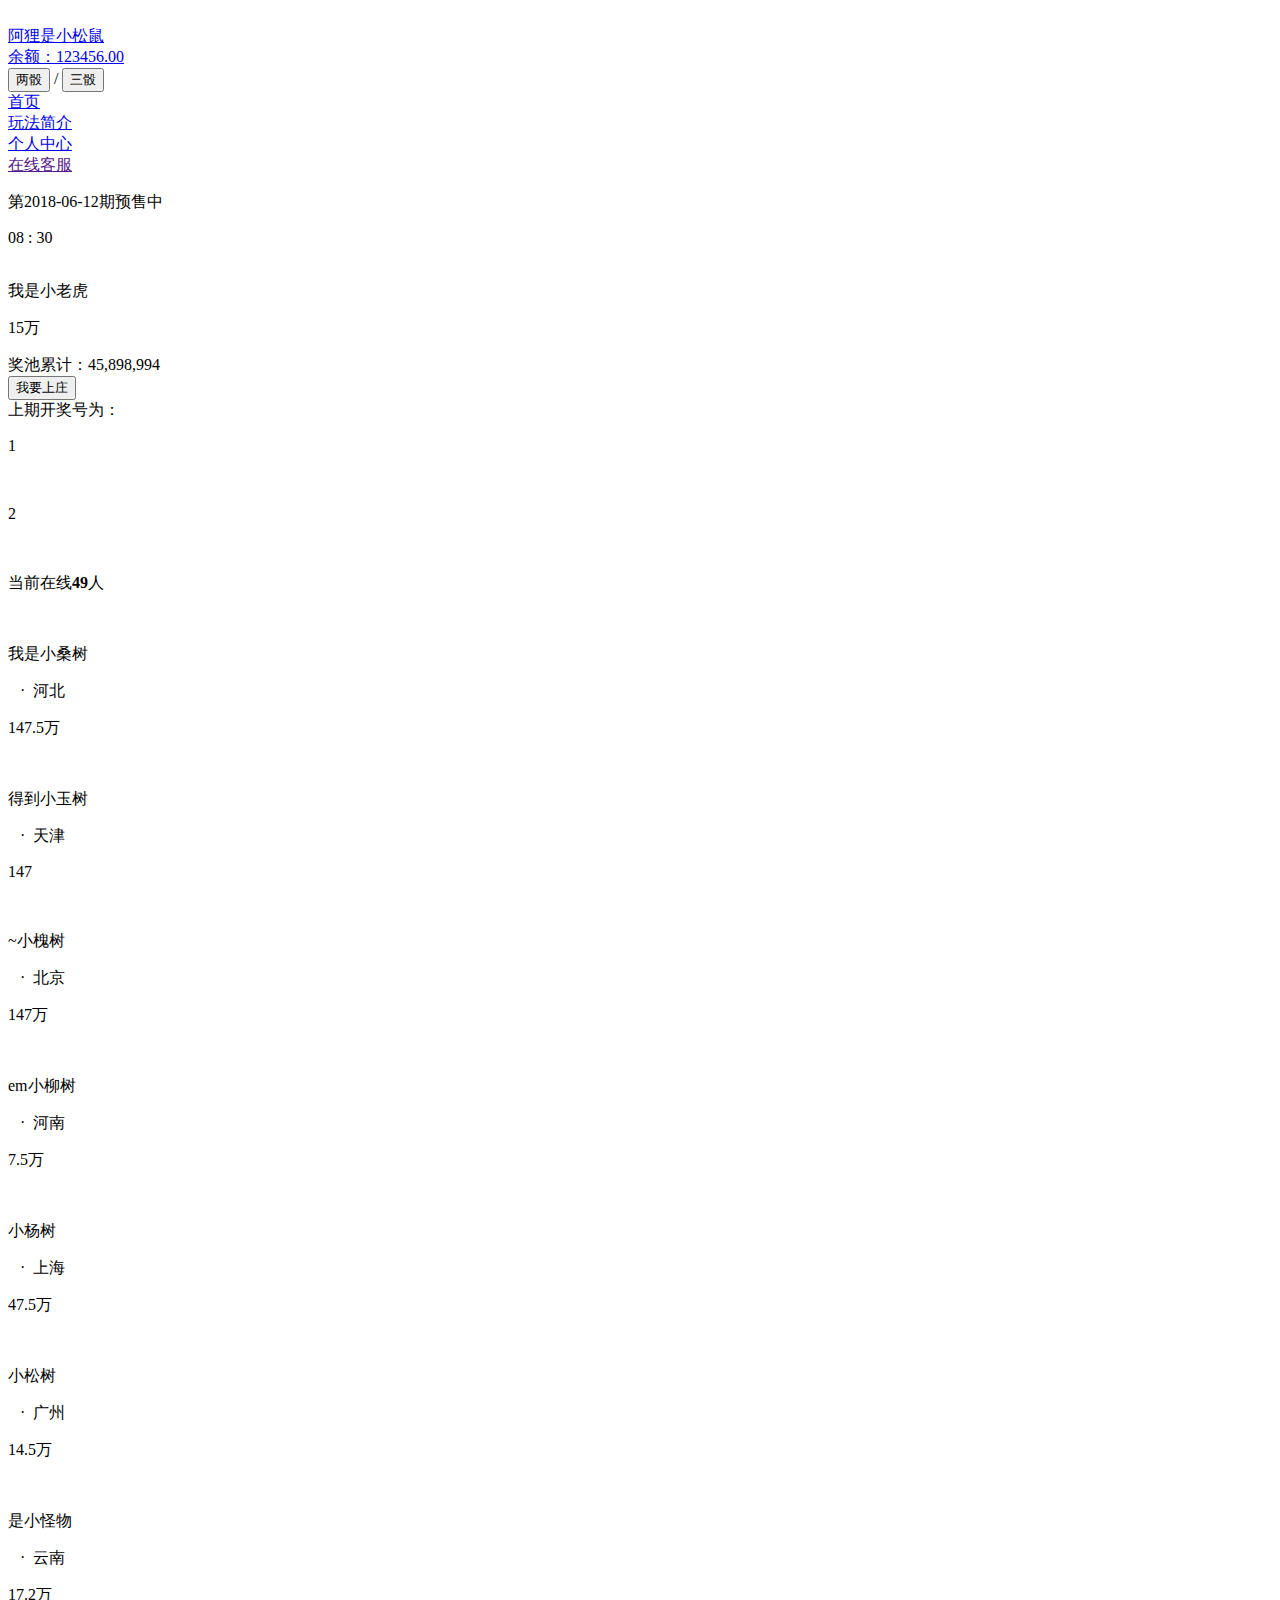
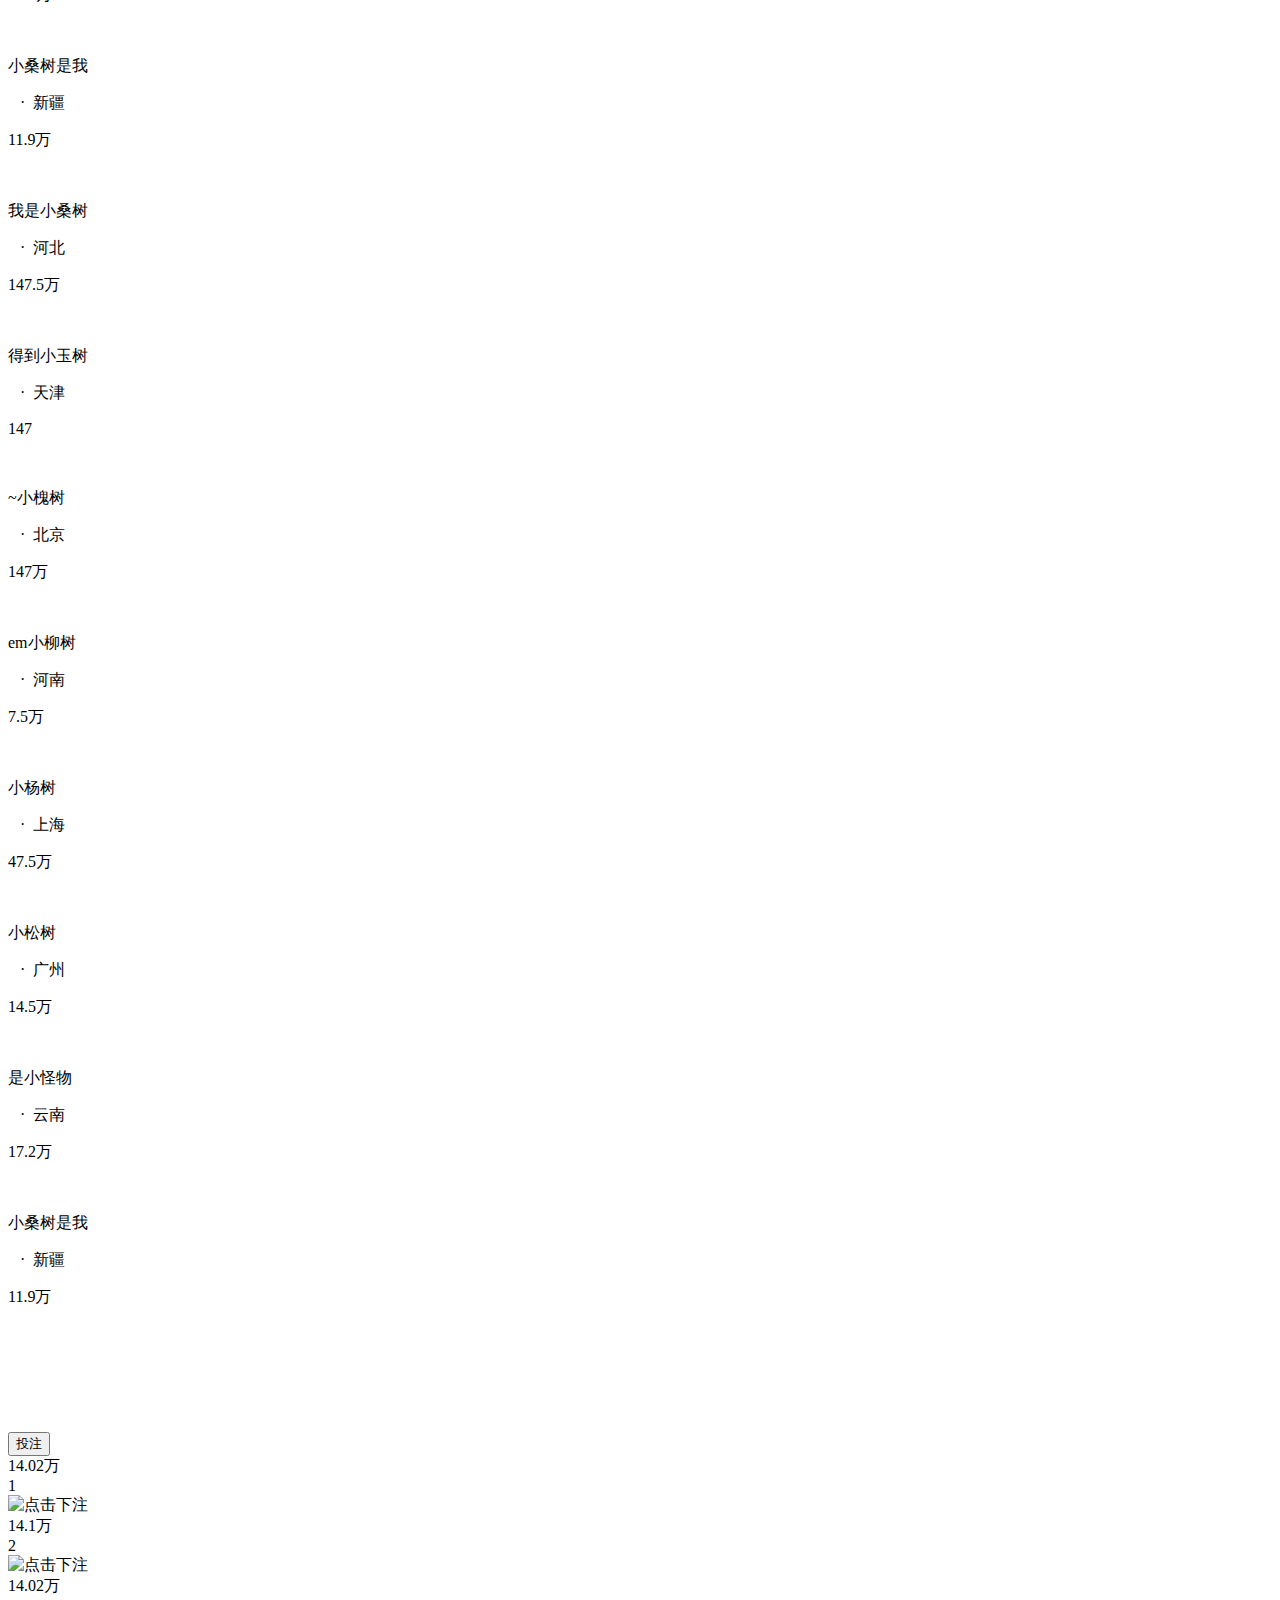
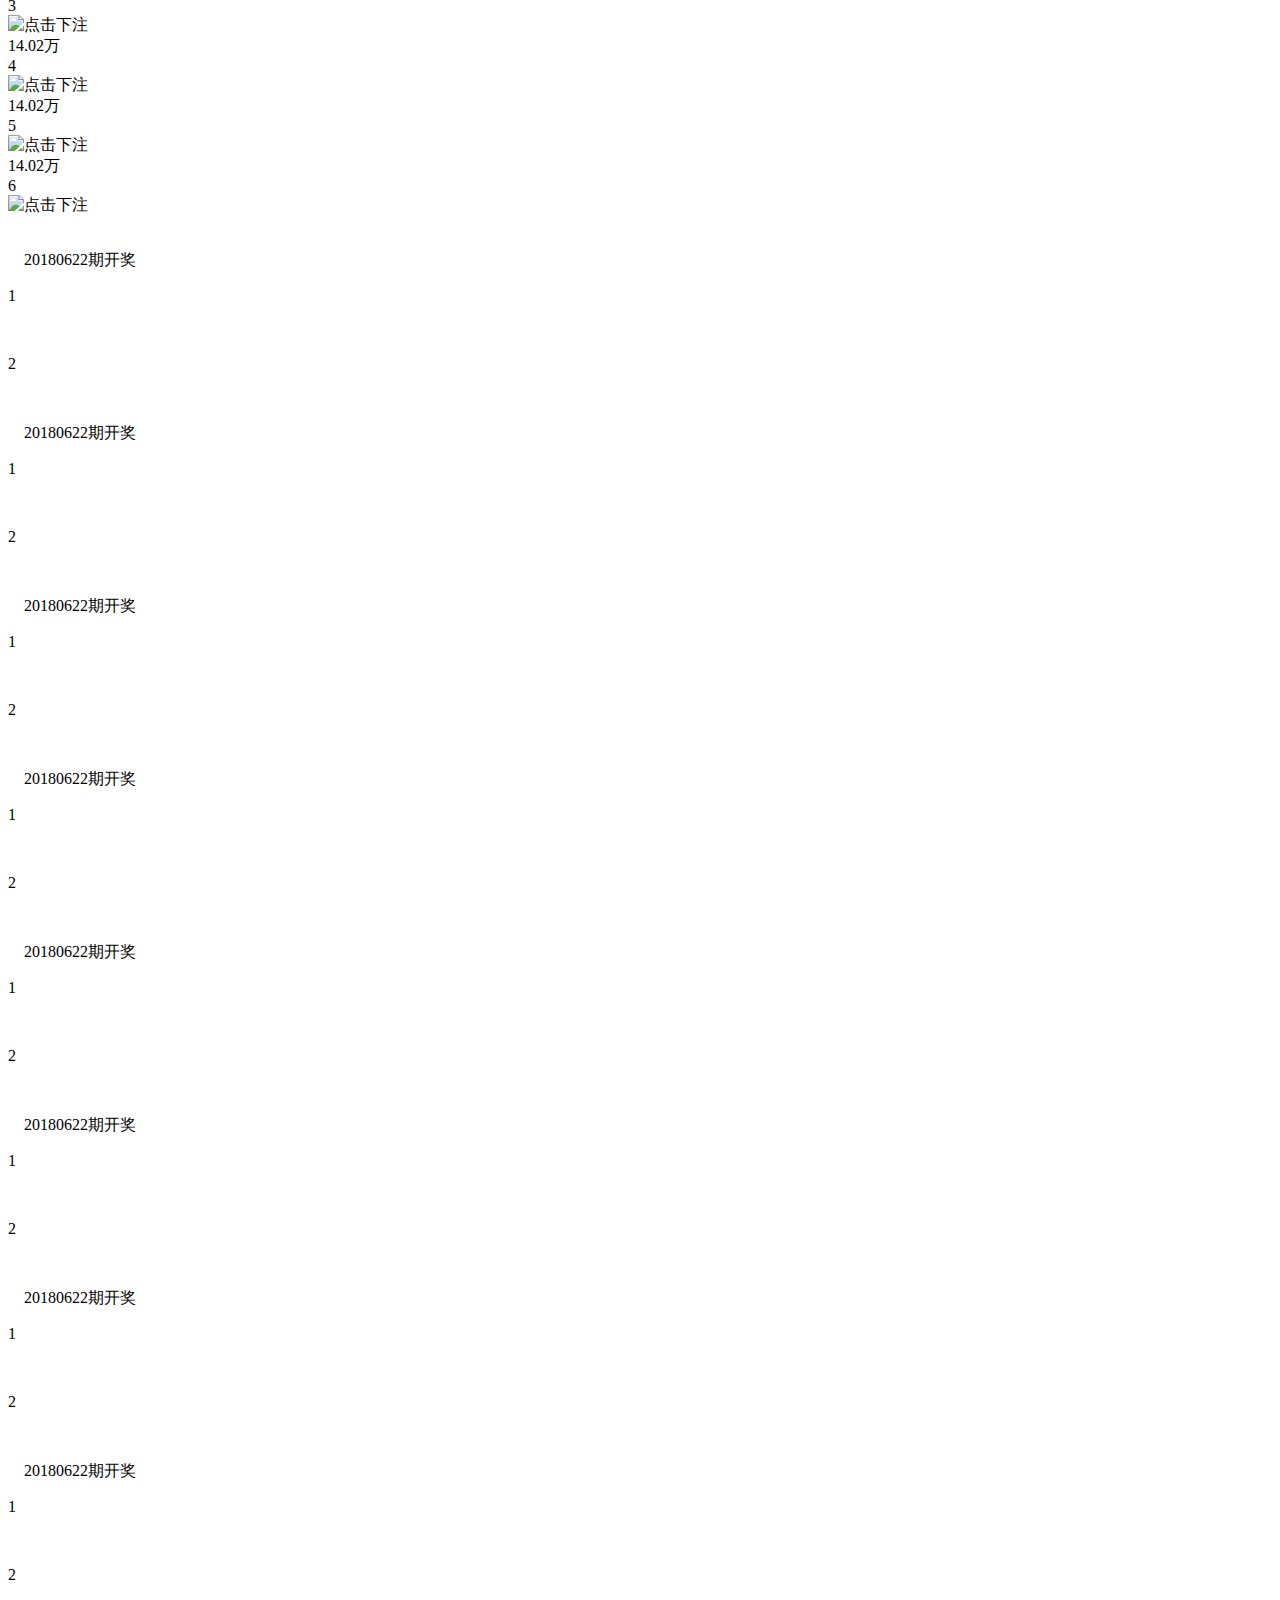
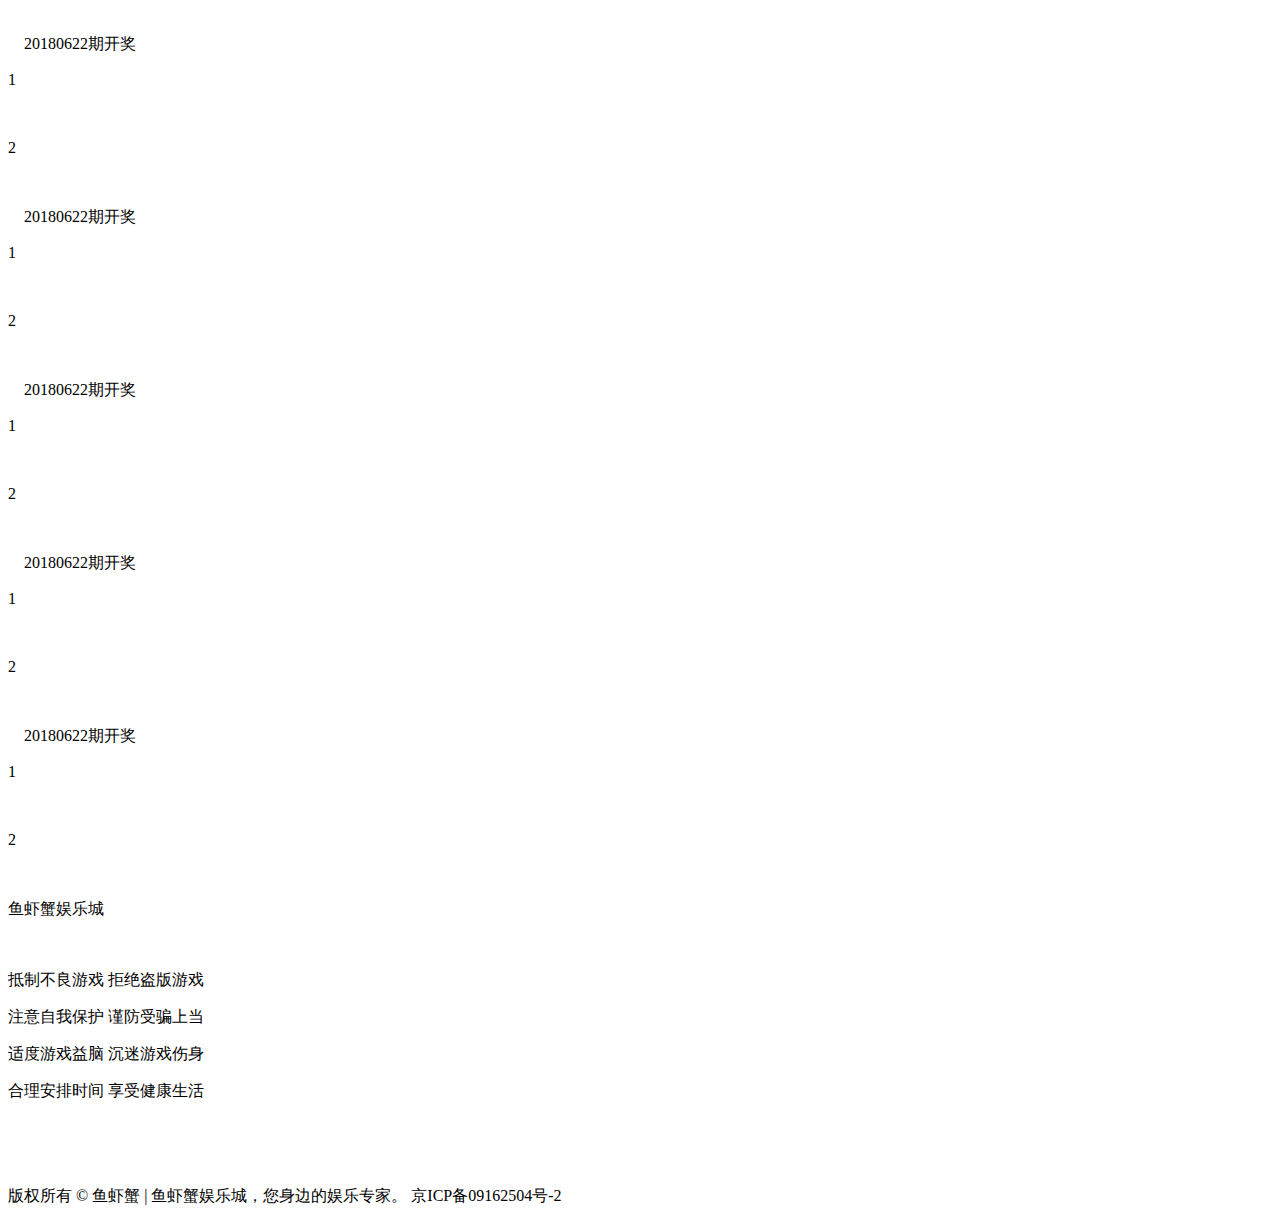
==== two.html @ 233ed8df "第一次写入" ====
<!DOCTYPE html>
<html lang="en">
<head>
	<meta charset="UTF-8">
	<title>鱼虾蟹娱乐城</title>
	<link rel="stylesheet" href="./css/index.css">
	<link rel="stylesheet" href="./css/asset.css">
	<link rel="stylesheet" href="https://cdn.bootcss.com/bootstrap/3.3.7/css/bootstrap.min.css" integrity="sha384-BVYiiSIFeK1dGmJRAkycuHAHRg32OmUcww7on3RYdg4Va+PmSTsz/K68vbdEjh4u" crossorigin="anonymous">
	<script src='./js/jquery.js'></script>
	<script src="./js/function.js"></script>
	<script src='./js/touzhu.js'></script>
	<script src="./js/layer.js"></script>
</head>
<body>
<!-- 页面容器 -->
	<div class="box">
	<!-- 顶部导航栏开始 -->
		<div name="navigator" class="navigator">
		<div name='left-nav' class="left-nav">
		<div name='logo' class="logo"><a href="#"><img src="./images/timg.jpg" alt=""></a></div>
		<div name='username' class="username"><a href="./userinfo.html">阿狸是小松鼠</a></div>
		<div name='money' class="money"><a href="#">余额：123456.00</a></div>
		</div>
			<div>
		<button class="btn btn-success btn-primary btn-lg" id="gameTwo" onclick="javascript:window.location='./two.html'">两骰</button>&nbsp;/&nbsp;<button class="btn btn-primary btn-success btn-lg" id="gameThree" onclick="javascript:window.location='./index.html'">三骰</button>
		<input type="hidden" id="wanfa" value='2'>
		</div>
		<div name='right-nav' class="right-nav">
		<div><a href="./index.html"><img src="" alt="">首页</a></div>
		<div><a href="./gameinfo.html"><img src="" alt="">玩法简介</a></div>
		<div><a href="./userinfo.html"><img src="" alt="">个人中心</a></div>
		<div><a href="" onclick="javascript:alert('功能添加中！');"><img src="" alt="">在线客服</a></div>
		</div>
		</div>
	<!-- 顶部导航栏结束 -->
	<!-- 倒计时+上期开始 -->
		<div name='daojishi' class="daojishi">
			<div name='jishiqi' class="jishiqi">
				<div><p>第2018-06-12期预售中</p></div>
				<div>08&nbsp;:&nbsp;30</div>
			</div>
			<div name='zhuangjia' class="zhuangjia">
				<div><img src="./images/yu-logo.png" alt=""><div><p>我是小老虎</p><p>15万</p></div></div>
				<div>奖池累计：45,898,994</div>
				<div><button class="btn btn-primary btn-success btn-lg">我要上庄</button></div>
			</div>
			<div name='shangqi' class="shangqi">
				<div name='' class="" id="shangqifont">上期开奖号为：</div>
				<div><p>1</p><img src="./images/yu-logo.png" alt=""></div>
				<div><p>2</p><img src="./images/yu-logo.png" alt=""></div>
				
			</div>
		</div>
	<!-- 倒计时+上期结束 -->
		<!-- 游戏面板开始 -->
		<div name="content" class="content">
	<!-- 在线人数开始 -->
			<div name='xinxi' class='xinxi'>
				<p>当前在线<b>49</b>人</p>
				<div name='zaixian' class="zaixian scroll_content ">
				<div class="people"><img src="./images/timg.jpg" alt=""><div><p>我是小桑树</p><p>&nbsp;&nbsp;&nbsp;·&nbsp;&nbsp;河北</p><p>147.5万</p></div></div>
				<div class="people"><img src="./images/timg.jpg" alt=""><div><p>得到小玉树</p><p>&nbsp;&nbsp;&nbsp;·&nbsp;&nbsp;天津</p><p>147</p></div></div>
				<div class="people"><img src="./images/timg.jpg" alt=""><div><p>~小槐树</p><p>&nbsp;&nbsp;&nbsp;·&nbsp;&nbsp;北京</p><p>147万</p></div></div>
				<div class="people"><img src="./images/timg.jpg" alt=""><div><p>em小柳树</p><p>&nbsp;&nbsp;&nbsp;·&nbsp;&nbsp;河南</p><p>7.5万</p></div></div>
				<div class="people"><img src="./images/timg.jpg" alt=""><div><p>小杨树</p><p>&nbsp;&nbsp;&nbsp;·&nbsp;&nbsp;上海</p><p>47.5万</p></div></div>
				<div class="people"><img src="./images/timg.jpg" alt=""><div><p>小松树</p><p>&nbsp;&nbsp;&nbsp;·&nbsp;&nbsp;广州</p><p>14.5万</p></div></div>
				<div class="people"><img src="./images/timg.jpg" alt=""><div><p>是小怪物</p><p>&nbsp;&nbsp;&nbsp;·&nbsp;&nbsp;云南</p><p>17.2万</p></div></div>
				<div class="people"><img src="./images/timg.jpg" alt=""><div><p>小桑树是我</p><p>&nbsp;&nbsp;&nbsp;·&nbsp;&nbsp;新疆</p><p>11.9万</p></div></div>
				<div class="people"><img src="./images/timg.jpg" alt=""><div><p>我是小桑树</p><p>&nbsp;&nbsp;&nbsp;·&nbsp;&nbsp;河北</p><p>147.5万</p></div></div>
				<div class="people"><img src="./images/timg.jpg" alt=""><div><p>得到小玉树</p><p>&nbsp;&nbsp;&nbsp;·&nbsp;&nbsp;天津</p><p>147</p></div></div>
				<div class="people"><img src="./images/timg.jpg" alt=""><div><p>~小槐树</p><p>&nbsp;&nbsp;&nbsp;·&nbsp;&nbsp;北京</p><p>147万</p></div></div>
				<div class="people"><img src="./images/timg.jpg" alt=""><div><p>em小柳树</p><p>&nbsp;&nbsp;&nbsp;·&nbsp;&nbsp;河南</p><p>7.5万</p></div></div>
				<div class="people"><img src="./images/timg.jpg" alt=""><div><p>小杨树</p><p>&nbsp;&nbsp;&nbsp;·&nbsp;&nbsp;上海</p><p>47.5万</p></div></div>
				<div class="people"><img src="./images/timg.jpg" alt=""><div><p>小松树</p><p>&nbsp;&nbsp;&nbsp;·&nbsp;&nbsp;广州</p><p>14.5万</p></div></div>
				<div class="people"><img src="./images/timg.jpg" alt=""><div><p>是小怪物</p><p>&nbsp;&nbsp;&nbsp;·&nbsp;&nbsp;云南</p><p>17.2万</p></div></div>
				<div class="people"><img src="./images/timg.jpg" alt=""><div><p>小桑树是我</p><p>&nbsp;&nbsp;&nbsp;·&nbsp;&nbsp;新疆</p><p>11.9万</p></div></div>
				</div>
			</div>
		<!-- 在线人数结束 -->
		<!-- -->
			<div name='yazhuma' class='yazhuma'>
				<div class="choumaimg choumacurrent" money='10'><img src="./images/10.png" alt=""></div>
				<div class="choumaimg" money='50'><img src="./images/50.png" alt=""></div>
				<div class="choumaimg" money='100'><img src="./images/100.png" alt=""></div>
				<div class="choumaimg" money='500'><img src="./images/500.png" alt=""></div>
				<div class="choumaimg" money='1000'><img src="./images/1000.png" alt=""></div>
				<div class="choumaimg" money='10000'><img src="./images/10000.png" alt=""></div>
				<div><button class="btn btn-warning " id="xiazhubtn">投注</button></div>
			</div>
		<!--  -->
		<!-- 游戏面板开始 -->
			<div name='gamecontrol' class='gamecontrol'>
				<div number='1' class=""><span>14.02万</span><div class="number">1</div><img src="./images/hulu.png" alt="点击下注"></div>
				<div number='2'><span>14.1万</span><div class="number">2</div><img src="./images/gongji.png" alt="点击下注"></div>
				<div number='3'><span>14.02万</span><div class="number">3</div><img src="./images/qianbi.png" alt="点击下注"></div>
				<div number='4'><span>14.02万</span><div class="number">4</div><img src="./images/yu.png" alt="点击下注"></div>
				<div number='5'><span>14.02万</span><div class="number">5</div><img src="./images/xia.png" alt="点击下注"></div>
				<div number='6'><span>14.02万</span><div class="number">6</div><img src="./images/xie.png" alt="点击下注"></div>
			</div>
		<!-- 游戏面板结束 -->
		<!-- 历史结算栏开始 -->
			<div name='lishikj' class="lishikj">
				<div name='biaoti' class="biaoti"><img src="./images/lishijiesuan.png" alt=""></div>
				<div name='kaijiang' class="kaijiang">
					<div name='jiang1' class="jiang">
						<div name='qihao' class="qihao" id="qihao"><p>&nbsp;&nbsp;&nbsp;&nbsp;20180622期开奖</p></div>
						<div class="jiang-logo"><p>1</p><img src="./images/xie-logo.png" alt=""></div>
						<div class="jiang-logo"><p>2</p><img src="./images/yu-logo.png" alt=""></div>
					</div>
					<div name='jiang2' class="jiang">
					<div name='qihao' class="qihao" id="qihao"><p>&nbsp;&nbsp;&nbsp;&nbsp;20180622期开奖</p></div>
						<div class="jiang-logo"><p>1</p><img src="./images/xie-logo.png" alt=""></div>
						<div class="jiang-logo"><p>2</p><img src="./images/yu-logo.png" alt=""></div>
					</div>
					<div name='jiang3' class="jiang">
					<div name='qihao' class="qihao" id="qihao"><p>&nbsp;&nbsp;&nbsp;&nbsp;20180622期开奖</p></div>
						<div class="jiang-logo"><p>1</p><img src="./images/xie-logo.png" alt=""></div>
						<div class="jiang-logo"><p>2</p><img src="./images/yu-logo.png" alt=""></div>
					</div>
					<div name='jiang3' class="jiang">
					<div name='qihao' class="qihao" id="qihao"><p>&nbsp;&nbsp;&nbsp;&nbsp;20180622期开奖</p></div>
						<div class="jiang-logo"><p>1</p><img src="./images/xie-logo.png" alt=""></div>
						<div class="jiang-logo"><p>2</p><img src="./images/yu-logo.png" alt=""></div>
					</div>
					<div name='jiang3' class="jiang">
					<div name='qihao' class="qihao" id="qihao"><p>&nbsp;&nbsp;&nbsp;&nbsp;20180622期开奖</p></div>
						<div class="jiang-logo"><p>1</p><img src="./images/xie-logo.png" alt=""></div>
						<div class="jiang-logo"><p>2</p><img src="./images/yu-logo.png" alt=""></div>
					</div>
						<div name='jiang3' class="jiang">
					<div name='qihao' class="qihao" id="qihao"><p>&nbsp;&nbsp;&nbsp;&nbsp;20180622期开奖</p></div>
						<div class="jiang-logo"><p>1</p><img src="./images/xie-logo.png" alt=""></div>
						<div class="jiang-logo"><p>2</p><img src="./images/yu-logo.png" alt=""></div>
					</div>
						<div name='jiang3' class="jiang">
					<div name='qihao' class="qihao" id="qihao"><p>&nbsp;&nbsp;&nbsp;&nbsp;20180622期开奖</p></div>
						<div class="jiang-logo"><p>1</p><img src="./images/xie-logo.png" alt=""></div>
						<div class="jiang-logo"><p>2</p><img src="./images/yu-logo.png" alt=""></div>
					</div>
						<div name='jiang3' class="jiang">
					<div name='qihao' class="qihao" id="qihao"><p>&nbsp;&nbsp;&nbsp;&nbsp;20180622期开奖</p></div>
						<div class="jiang-logo"><p>1</p><img src="./images/xie-logo.png" alt=""></div>
						<div class="jiang-logo"><p>2</p><img src="./images/yu-logo.png" alt=""></div>
					</div>
						<div name='jiang3' class="jiang">
					<div name='qihao' class="qihao" id="qihao"><p>&nbsp;&nbsp;&nbsp;&nbsp;20180622期开奖</p></div>
						<div class="jiang-logo"><p>1</p><img src="./images/xie-logo.png" alt=""></div>
						<div class="jiang-logo"><p>2</p><img src="./images/yu-logo.png" alt=""></div>
					</div>
						<div name='jiang3' class="jiang">
					<div name='qihao' class="qihao" id="qihao"><p>&nbsp;&nbsp;&nbsp;&nbsp;20180622期开奖</p></div>
						<div class="jiang-logo"><p>1</p><img src="./images/xie-logo.png" alt=""></div>
						<div class="jiang-logo"><p>2</p><img src="./images/yu-logo.png" alt=""></div>
					</div>
						<div name='jiang3' class="jiang">
					<div name='qihao' class="qihao" id="qihao"><p>&nbsp;&nbsp;&nbsp;&nbsp;20180622期开奖</p></div>
						<div class="jiang-logo"><p>1</p><img src="./images/xie-logo.png" alt=""></div>
						<div class="jiang-logo"><p>2</p><img src="./images/yu-logo.png" alt=""></div>
					</div>
						<div name='jiang3' class="jiang">
					<div name='qihao' class="qihao" id="qihao"><p>&nbsp;&nbsp;&nbsp;&nbsp;20180622期开奖</p></div>
						<div class="jiang-logo"><p>1</p><img src="./images/xie-logo.png" alt=""></div>
						<div class="jiang-logo"><p>2</p><img src="./images/yu-logo.png" alt=""></div>
					</div>
					<div name='jiang3' class="jiang">
					<div name='qihao' class="qihao" id="qihao"><p>&nbsp;&nbsp;&nbsp;&nbsp;20180622期开奖</p></div>
						<div class="jiang-logo"><p>1</p><img src="./images/xie-logo.png" alt=""></div>
						<div class="jiang-logo"><p>2</p><img src="./images/yu-logo.png" alt=""></div>
					</div>
				</div>
			</div>
		<!-- 历史结算栏结束 -->
		</div>
		<!-- 游戏面板结束 -->
	
	</div>
<!-- 页面容器结束 -->
	<!-- 公共页脚开始 -->
		<div name='footer' class="footer">
			<p>鱼虾蟹娱乐城</p>
			<p> &nbsp;&nbsp;&nbsp;&nbsp;</p>
			<p>抵制不良游戏 拒绝盗版游戏</p>
			<p>注意自我保护 谨防受骗上当</p>
			<p>适度游戏益脑 沉迷游戏伤身</p>
			<p>合理安排时间 享受健康生活</p>
			<p> &nbsp;&nbsp;&nbsp;&nbsp;</p>
			<p>&nbsp;&nbsp;&nbsp;&nbsp;</p>
			<p>版权所有 © 鱼虾蟹 | 鱼虾蟹娱乐城，您身边的娱乐专家。 京ICP备09162504号-2</p>
		</div>
		<!-- 公共页脚结束 -->

</body>
</html>
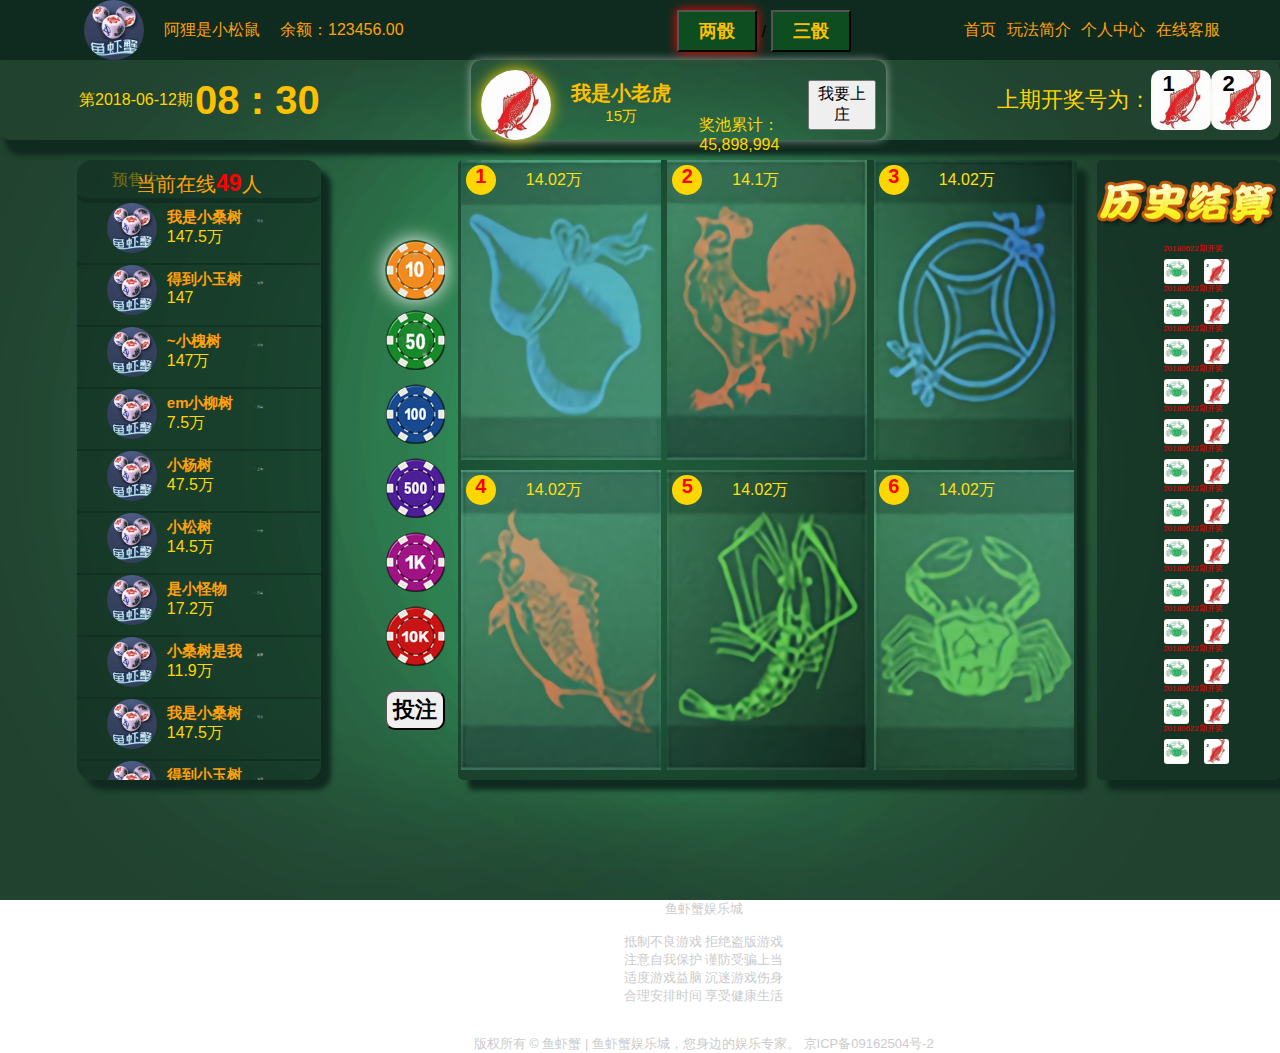
==== commit 40c960dc: "修改了一些图片名称" ====
--- a/two.html
+++ b/two.html
@@ -40,14 +40,14 @@
 				<div>08&nbsp;:&nbsp;30</div>
 			</div>
 			<div name='zhuangjia' class="zhuangjia">
-				<div><img src="./images/yu-logo.png" alt=""><div><p>我是小老虎</p><p>15万</p></div></div>
+				<div><img src="./images/4.png" alt=""><div><p>我是小老虎</p><p>15万</p></div></div>
 				<div>奖池累计：45,898,994</div>
 				<div><button class="btn btn-primary btn-success btn-lg">我要上庄</button></div>
 			</div>
 			<div name='shangqi' class="shangqi">
 				<div name='' class="" id="shangqifont">上期开奖号为：</div>
-				<div><p>1</p><img src="./images/yu-logo.png" alt=""></div>
-				<div><p>2</p><img src="./images/yu-logo.png" alt=""></div>
+				<div><p>1</p><img src="./images/4.png" alt=""></div>
+				<div><p>2</p><img src="./images/4.png" alt=""></div>
 				
 			</div>
 		</div>
@@ -90,12 +90,12 @@
 		<!--  -->
 		<!-- 游戏面板开始 -->
 			<div name='gamecontrol' class='gamecontrol'>
-				<div number='1' class=""><span>14.02万</span><div class="number">1</div><img src="./images/hulu.png" alt="点击下注"></div>
-				<div number='2'><span>14.1万</span><div class="number">2</div><img src="./images/gongji.png" alt="点击下注"></div>
-				<div number='3'><span>14.02万</span><div class="number">3</div><img src="./images/qianbi.png" alt="点击下注"></div>
-				<div number='4'><span>14.02万</span><div class="number">4</div><img src="./images/yu.png" alt="点击下注"></div>
-				<div number='5'><span>14.02万</span><div class="number">5</div><img src="./images/xia.png" alt="点击下注"></div>
-				<div number='6'><span>14.02万</span><div class="number">6</div><img src="./images/xie.png" alt="点击下注"></div>
+				<div number='1' class=""><span>14.02万</span><div class="number">1</div><img src="./images/one.png" alt="点击下注"></div>
+				<div number='2'><span>14.1万</span><div class="number">2</div><img src="./images/two.png" alt="点击下注"></div>
+				<div number='3'><span>14.02万</span><div class="number">3</div><img src="./images/three.png" alt="点击下注"></div>
+				<div number='4'><span>14.02万</span><div class="number">4</div><img src="./images/four.png" alt="点击下注"></div>
+				<div number='5'><span>14.02万</span><div class="number">5</div><img src="./images/five.png" alt="点击下注"></div>
+				<div number='6'><span>14.02万</span><div class="number">6</div><img src="./images/six.png" alt="点击下注"></div>
 			</div>
 		<!-- 游戏面板结束 -->
 		<!-- 历史结算栏开始 -->
@@ -104,68 +104,68 @@
 				<div name='kaijiang' class="kaijiang">
 					<div name='jiang1' class="jiang">
 						<div name='qihao' class="qihao" id="qihao"><p>&nbsp;&nbsp;&nbsp;&nbsp;20180622期开奖</p></div>
-						<div class="jiang-logo"><p>1</p><img src="./images/xie-logo.png" alt=""></div>
-						<div class="jiang-logo"><p>2</p><img src="./images/yu-logo.png" alt=""></div>
+						<div class="jiang-logo"><p>1</p><img src="./images/6.png" alt=""></div>
+						<div class="jiang-logo"><p>2</p><img src="./images/4.png" alt=""></div>
 					</div>
 					<div name='jiang2' class="jiang">
 					<div name='qihao' class="qihao" id="qihao"><p>&nbsp;&nbsp;&nbsp;&nbsp;20180622期开奖</p></div>
-						<div class="jiang-logo"><p>1</p><img src="./images/xie-logo.png" alt=""></div>
-						<div class="jiang-logo"><p>2</p><img src="./images/yu-logo.png" alt=""></div>
+						<div class="jiang-logo"><p>1</p><img src="./images/6.png" alt=""></div>
+						<div class="jiang-logo"><p>2</p><img src="./images/4.png" alt=""></div>
 					</div>
 					<div name='jiang3' class="jiang">
 					<div name='qihao' class="qihao" id="qihao"><p>&nbsp;&nbsp;&nbsp;&nbsp;20180622期开奖</p></div>
-						<div class="jiang-logo"><p>1</p><img src="./images/xie-logo.png" alt=""></div>
-						<div class="jiang-logo"><p>2</p><img src="./images/yu-logo.png" alt=""></div>
+						<div class="jiang-logo"><p>1</p><img src="./images/6.png" alt=""></div>
+						<div class="jiang-logo"><p>2</p><img src="./images/4.png" alt=""></div>
 					</div>
 					<div name='jiang3' class="jiang">
 					<div name='qihao' class="qihao" id="qihao"><p>&nbsp;&nbsp;&nbsp;&nbsp;20180622期开奖</p></div>
-						<div class="jiang-logo"><p>1</p><img src="./images/xie-logo.png" alt=""></div>
-						<div class="jiang-logo"><p>2</p><img src="./images/yu-logo.png" alt=""></div>
+						<div class="jiang-logo"><p>1</p><img src="./images/6.png" alt=""></div>
+						<div class="jiang-logo"><p>2</p><img src="./images/4.png" alt=""></div>
 					</div>
 					<div name='jiang3' class="jiang">
 					<div name='qihao' class="qihao" id="qihao"><p>&nbsp;&nbsp;&nbsp;&nbsp;20180622期开奖</p></div>
-						<div class="jiang-logo"><p>1</p><img src="./images/xie-logo.png" alt=""></div>
-						<div class="jiang-logo"><p>2</p><img src="./images/yu-logo.png" alt=""></div>
+						<div class="jiang-logo"><p>1</p><img src="./images/6.png" alt=""></div>
+						<div class="jiang-logo"><p>2</p><img src="./images/4.png" alt=""></div>
 					</div>
 						<div name='jiang3' class="jiang">
 					<div name='qihao' class="qihao" id="qihao"><p>&nbsp;&nbsp;&nbsp;&nbsp;20180622期开奖</p></div>
-						<div class="jiang-logo"><p>1</p><img src="./images/xie-logo.png" alt=""></div>
-						<div class="jiang-logo"><p>2</p><img src="./images/yu-logo.png" alt=""></div>
+						<div class="jiang-logo"><p>1</p><img src="./images/6.png" alt=""></div>
+						<div class="jiang-logo"><p>2</p><img src="./images/4.png" alt=""></div>
 					</div>
 						<div name='jiang3' class="jiang">
 					<div name='qihao' class="qihao" id="qihao"><p>&nbsp;&nbsp;&nbsp;&nbsp;20180622期开奖</p></div>
-						<div class="jiang-logo"><p>1</p><img src="./images/xie-logo.png" alt=""></div>
-						<div class="jiang-logo"><p>2</p><img src="./images/yu-logo.png" alt=""></div>
+						<div class="jiang-logo"><p>1</p><img src="./images/6.png" alt=""></div>
+						<div class="jiang-logo"><p>2</p><img src="./images/4.png" alt=""></div>
 					</div>
 						<div name='jiang3' class="jiang">
 					<div name='qihao' class="qihao" id="qihao"><p>&nbsp;&nbsp;&nbsp;&nbsp;20180622期开奖</p></div>
-						<div class="jiang-logo"><p>1</p><img src="./images/xie-logo.png" alt=""></div>
-						<div class="jiang-logo"><p>2</p><img src="./images/yu-logo.png" alt=""></div>
+						<div class="jiang-logo"><p>1</p><img src="./images/6.png" alt=""></div>
+						<div class="jiang-logo"><p>2</p><img src="./images/4.png" alt=""></div>
 					</div>
 						<div name='jiang3' class="jiang">
 					<div name='qihao' class="qihao" id="qihao"><p>&nbsp;&nbsp;&nbsp;&nbsp;20180622期开奖</p></div>
-						<div class="jiang-logo"><p>1</p><img src="./images/xie-logo.png" alt=""></div>
-						<div class="jiang-logo"><p>2</p><img src="./images/yu-logo.png" alt=""></div>
+						<div class="jiang-logo"><p>1</p><img src="./images/6.png" alt=""></div>
+						<div class="jiang-logo"><p>2</p><img src="./images/4.png" alt=""></div>
 					</div>
 						<div name='jiang3' class="jiang">
 					<div name='qihao' class="qihao" id="qihao"><p>&nbsp;&nbsp;&nbsp;&nbsp;20180622期开奖</p></div>
-						<div class="jiang-logo"><p>1</p><img src="./images/xie-logo.png" alt=""></div>
-						<div class="jiang-logo"><p>2</p><img src="./images/yu-logo.png" alt=""></div>
+						<div class="jiang-logo"><p>1</p><img src="./images/6.png" alt=""></div>
+						<div class="jiang-logo"><p>2</p><img src="./images/4.png" alt=""></div>
 					</div>
 						<div name='jiang3' class="jiang">
 					<div name='qihao' class="qihao" id="qihao"><p>&nbsp;&nbsp;&nbsp;&nbsp;20180622期开奖</p></div>
-						<div class="jiang-logo"><p>1</p><img src="./images/xie-logo.png" alt=""></div>
-						<div class="jiang-logo"><p>2</p><img src="./images/yu-logo.png" alt=""></div>
+						<div class="jiang-logo"><p>1</p><img src="./images/6.png" alt=""></div>
+						<div class="jiang-logo"><p>2</p><img src="./images/4.png" alt=""></div>
 					</div>
 						<div name='jiang3' class="jiang">
 					<div name='qihao' class="qihao" id="qihao"><p>&nbsp;&nbsp;&nbsp;&nbsp;20180622期开奖</p></div>
-						<div class="jiang-logo"><p>1</p><img src="./images/xie-logo.png" alt=""></div>
-						<div class="jiang-logo"><p>2</p><img src="./images/yu-logo.png" alt=""></div>
+						<div class="jiang-logo"><p>1</p><img src="./images/6.png" alt=""></div>
+						<div class="jiang-logo"><p>2</p><img src="./images/4.png" alt=""></div>
 					</div>
 					<div name='jiang3' class="jiang">
 					<div name='qihao' class="qihao" id="qihao"><p>&nbsp;&nbsp;&nbsp;&nbsp;20180622期开奖</p></div>
-						<div class="jiang-logo"><p>1</p><img src="./images/xie-logo.png" alt=""></div>
-						<div class="jiang-logo"><p>2</p><img src="./images/yu-logo.png" alt=""></div>
+						<div class="jiang-logo"><p>1</p><img src="./images/6.png" alt=""></div>
+						<div class="jiang-logo"><p>2</p><img src="./images/4.png" alt=""></div>
 					</div>
 				</div>
 			</div>
--- a/css/index.css
+++ b/css/index.css
@@ -0,0 +1,706 @@
+body {
+	background-image:url(../images/bg.png);
+	background-repeat:no-repeat;
+	background-position:center;
+	background-attachment:fixed;
+	background-size:100% 100%;
+	-webkit-background-size:100% 100%;
+	-moz-background-size:100% 100%;
+	-o-background-size:100% 100%;
+	-ms-background-size:100% 100%;
+	font-family: 'Raleway', sans-serif;
+	/*border: 3px solid #fff000;*/
+	-webkit-user-select:none;
+    -moz-user-select:none;
+    -ms-user-select:none;
+    user-select:none;
+}
+/*.box {
+	background-image: url('../images/bg.png');
+	background-repeat: no-repeat;
+	background-size:100% 100%;
+	height: 100%;
+	border: 3px solid #fff000;
+}*/
+.footer {
+	text-align: center;
+	position: absolute;
+	margin-left: 37%;
+	margin-top: 50px;
+	font-size: 13px;
+	color: #cccccc;
+}
+.content {
+	width:100%;
+	height:100%;
+	margin-top: 20px;
+	/*border:1px solid green;*/
+	display: -webkit-flex;
+	-webkit-justify-content: space-around;
+    justify-content: flex-start;
+	display: flex;
+	align-content: stretch;
+}
+.content > div {
+	height: 620px;
+	/*border:1px solid red;*/
+}
+.daojishi {
+	width: 100%;
+	/*border:3px solid black;*/
+	height: 80px;
+	display: flex;
+	box-shadow: 10px 10px 5px 5px rgb(15,43,31);
+	border-radius: 10px;
+}
+.daojishi > div {
+	width:49%;
+	/*text-align: center;*/
+	display: flex;
+}
+.jishiqi {
+	margin-left: 6%;
+}
+.jishiqi > div:first-of-type {
+	width: 30%;
+	height: 100%;
+	/*border:1px solid red;*/
+	text-align: center;
+	line-height: 80px;
+}
+.jishiqi > div:last-of-type {
+	width: 30%;
+	height: 100%;
+	/*border:1px solid red;*/
+	text-align: center;
+	line-height: 80px;
+}
+.jishiqi > div:first-of-type > p {
+	color:gold;
+}
+.jishiqi > div:last-of-type {
+	font-size: 40px;
+	color: #ffc000;
+	font-weight: bolder;
+}
+.shangqi > div {
+	margin-top: 10px;
+	width: 60px;
+	height: 60px;
+	overflow: hidden;
+	border-radius: 10px;
+	color:gold;
+	display: inline-block;
+	/*border:1px solid red;*/
+	font-size: 22px
+}
+.shangqi > div img {
+	width: 60px;
+	height: 60px;
+}
+.shangqi > div > p {
+	display: inline-block;
+	position: absolute;
+	color: black;
+	font-weight: bold;
+	margin-left: 4px;
+	/*border:1px solid gold;*/
+	width: 28px;
+	line-height: 28px;
+	padding-left: 8px;
+	height: 28px;
+	border-radius: 50%;
+}
+.shangqi {
+	/*border:2px solid blue;*/
+}
+.zhuangjia {
+	/*border: 2px solid red;*/
+	border-radius: 10px;
+	width:30%;
+	display: flex;
+	padding: 10px 10px;
+	justify-content: space-between;
+	box-shadow: 0 0 10px rgba(240,240,240,0.6);
+}
+.zhuangjia > div {
+	display: flex;
+}
+.zhuangjia > div:nth-of-type(2) {
+	/*border:1px solid red;*/
+	text-align: center;
+	color: gold;
+	margin-top: 45px;
+}
+.zhuangjia > div:last-of-type {
+	height: 50px;
+	margin-top: 10px;
+}
+.zhuangjia > div > img {
+	width: 70px;
+	height: 70px;
+	display: inline-block;
+	box-shadow: 0 0 15px gold;
+	border-radius: 50%;
+}
+.zhuangjia > div > p {
+	display: inline-block;
+}
+.zhuangjia > div > div > p:first-of-type {
+	font-size: 20px;
+	margin-left: 20px;
+	margin-top: 10px;
+	font-weight: bold;
+	width: 100px;
+	color: #ffc000;
+}
+.zhuangjia > div > div > p:last-of-type {
+	display: block;
+	margin-left: 20px;
+	color: gold;
+	width:100px;
+	text-align: center;
+	font-size: 15px;
+}
+#shangqifont {
+	width: 265px;
+	line-height: 60px;
+	text-align: right;
+}
+.yazhuma img {
+	cursor: pointer;
+}
+.yazhuma {
+	margin-left: 5%;
+	margin-right: 1%;
+	padding-top: 70px;
+/*	height: 550px;*/
+	display: flex-wrap;
+	display: -webkit-flex-wrap;
+	align-items: center;
+	
+}
+.xinxi {
+	width: 20%;
+	/*border: 1px solid red;*/
+	height:100%;
+	display: flex;
+	display: -webkit-flex;
+	flex-wrap: wrap;
+	background-color:rgba(15,43,31,0.6);
+	border-radius: 15px;
+	box-shadow: 10px 10px 5px  rgb(15,43,31);
+	margin-left: 6%;
+	overflow: hidden;
+}
+.scroll {
+	overflow: auto;
+	overflow-x:hidden;
+}
+.people img {
+	width: 50px;
+	display: inline-block;
+	height: 50px;
+	border-radius: 50%;
+}
+.xinxi > p {
+	border-bottom: 5px solid rgba(15,43,31,0.7);
+	border-radius: 10px;
+	margin-top: 10px;
+	display: inline-block;
+	width:100%;
+	font-size: 20px;
+	color: #ffa00d;
+	text-align: center;
+}
+.xinxi > p > b {
+	color: red;
+	font-size: 23px
+}
+.zaixian {
+	width:100%;
+	height: 100%;
+}
+.people {
+	padding-left: 30px;
+	display: flex;
+	width: 100%;
+	height:60px;
+	/*border: 1px solid red;*/
+	border-bottom: 2px solid rgba(15,43,31,0.6);
+}
+.people > div {
+	/*border:1px solid red;*/
+	padding-left: 10px;
+	padding-top: 5px;
+}
+.people > div > p {
+	/*border:1px solid blue;*/
+	display: inline-block;
+	margin: 0;
+}
+.people > div > p:first-of-type {
+	color: #ffa00d;
+	font-weight: bold;
+	font-size: 15px;
+	width:80px;
+}
+.people > div > p:nth-of-type(2) {
+	color:#cccccc;
+	font-size: 3px;
+	margin-top: 3px;
+	margin-left: 5px;
+}
+.people > div > p:nth-of-type(3) {
+	display: block;
+	color: gold;
+} 
+.decurrent {
+	background-color: rgba(197,91,12,0.3);
+	color: white;
+}
+.current {
+	background-color: rgba(197,91,12);
+	color: red;
+}
+.gamecontrol {
+	width: 650px;
+	display: flex;
+	display: -webkit-flex;
+	-webkit-justify-content: space-around;
+    justify-content: space-around;
+    flex-wrap: wrap;
+	height:100%;
+	background-color: rgba(15,43,31,0.6);
+	box-shadow: 10px 10px 5px  rgb(15,43,31);
+	border-radius: 5px;
+}
+.gamecontrol > div {
+	float: left;
+	/*border: 1px solid red;*/
+	width: 200px;
+	cursor: pointer;
+	height: 300px;
+}
+.gamecontrol > div > span {
+	position: absolute;
+	font-size:16px;
+	color: #ffe00d;
+	line-height: 40px;
+	margin-left: 65px;
+	/*border: 2px solid green;*/
+	
+}
+.lishikj {
+	width: 15%;
+	height:100%;
+	display: flex;
+	margin-left:20px;
+	-webkit-justify-content: space-around;
+    justify-content: space-around;
+    flex-wrap: wrap;
+	display: -webkit-flex;
+	background-color: rgba(15,43,31,0.6);
+	-moz-box-shadow: 10px 10px 5px rgb(15,43,31) ; /* 老的 Firefox */
+	box-shadow: 10px 10px 5px  rgb(15,43,31);
+	border-radius: 5px;
+}
+.lishikj > div {
+	width: 100%;
+	/*border: 1px solid black;*/
+}
+.biaoti {
+	height:20px;
+	text-align: center;
+	margin-bottom: 20px;
+	margin-top: 20px;
+}
+.kaijiang {
+	height:565px;
+	margin-top: 10px;
+	display: flex-wrap;
+}
+.kaijiang > div {
+	width: 100%;
+	/*border: 1px solid blue;*/
+	height: 40px;
+	display: -webkit-flex;
+	display: flex;
+	flex-wrap: wrap;
+	justify-content: center;
+}
+.kaijiang > div > div{
+	/*border: 1px solid red;*/
+	width: 25px;
+	height: 25px;
+}
+#qihao {
+	width: 100%;
+	text-align: center;
+	color: #f20000;
+	font-size: 8px;
+	height: 8px;
+	margin-bottom:8px;
+	margin-top: 13px;
+}
+.jiang-logo {
+	margin-left: 15px;
+}
+.jiang img {
+	width: 25px;
+	height: 25px;
+	border-radius: 3px;
+	overflow: hidden;
+}
+.jiang-logo > p {
+	color: black;
+	font-weight: bold;
+	border-radius: 50%;
+	position: absolute;
+	/*border:1px solid black;*/
+	width: 13px;
+	line-height: 13px;
+	padding-left: 3px;
+	height: 13px;
+	font-size: 4px;
+}
+.navigator {
+
+	width: 100%;
+	height: 60px;
+	/*border:1px solid blue;*/
+	background-color: rgb(15,43,31);
+	display: flex;
+	display: -webkit-flex;
+	justify-content: space-between;
+}
+.navigator > div > button {
+	height: 70%;
+	color: #ffc000;
+	font-size: 18px;
+	margin-top: 10px;
+	font-weight: bolder;
+	background-color: rgba(13,100,31,0.6);
+	width:80px;
+}
+.left-nav {
+	display: flex;
+	display: -webkit-flex;
+	/*justify-content: space-around;*/
+	/*text-align: center;*/
+	height: 100%;
+	width: 500px;
+	/*display: inline-block;*/
+	/*border: 4px solid green;*/
+	padding-left: 5%;
+}
+.left-nav div {
+	display: flex;
+	display: -webkit-flex;
+	justify-content: space-between;
+	/*float: left;
+	position: relative;*/
+	margin-left:4%;
+}
+.left-nav a {
+	text-align: center;
+	/*border: 1px solid red;*/
+	display: inline-block;
+	height: 100%;
+	color: #ffa00d;
+	line-height: 60px;
+}
+.logo {
+	width:60px;
+	height: 100%;
+	 
+	border-radius: 50%;
+	overflow:hidden;
+}
+.logo img {
+	width: 100%;
+	height: 100%;
+}
+.right-nav {
+	display: flex;
+	display: -webkit-flex;
+	justify-content: space-between;
+	/*border: 1px solid blue;*/
+	height: 100%;
+	width: 20%;
+	padding-right: 60px;
+}
+.right-nav div {
+	display: flex;
+	display: -webkit-flex;
+	justify-content: space-between;
+	/*padding-right: 10%;*/
+}
+.right-nav a {
+	text-align: center;
+	/*border: 1px solid red;*/
+	display: inline-block;
+	height: 100%;
+	color: #ffa00d;
+	line-height: 60px;
+}
+.userinfo {
+	width: 100%;
+	height: 400px;
+	/*border: 3px solid black;*/
+	display: flex-wrap;
+	flex-direction: column;
+	text-align: center;
+	padding-top: 50px;
+}
+.chouma {
+	width: 100%;
+	/*border: 3px solid white;*/
+}
+.choumaimg {
+	margin-top:10px;
+}
+.userlogo {
+	margin: auto;
+	width: 120px;
+	height: 120px;
+	/*border: 1px solid red;*/
+	border-radius: 60px;
+	overflow: hidden;
+
+}
+.gerenxinxi {
+	text-align: left;
+	margin: auto;
+	/*border: 1px solid blue;*/
+	width: 300px;
+	height: 60%;
+}
+.gerenxinxi > p {
+	color: black;
+	margin-top: 10px;
+}
+.gerenxinxi > p > button {
+	background-color: rgba(97,151,100,0.2);
+	border-radius: 4px;
+	height: 30px;
+	margin-top: 4px;
+	margin-left: 4px;
+	color: gold;
+	border:none;
+	cursor: pointer;
+}
+.gerenxinxi > p img{
+	display: inline-block;
+	width: 40px;
+	border-radius: 5px;
+	border: 2px solid red;
+	height: 40px;
+}
+.gerenxinxi > p a {
+	color: #920000;
+	line-height: 30px;
+	font-size: 16px;
+	font-weight: bold;
+	background-color:rgba(210,210,210,0.4);
+	border-radius: 5px;
+}
+.gerenxinxi > p a:hover {
+	color: red;
+}
+.number {
+	position: absolute;
+	width: 30px;
+	height: 30px;
+	border-radius: 15px;
+	background-color: gold;
+	text-align: center;
+	font-size: 20px;
+	font-weight: bolder;
+	margin-top: 5px;
+	margin-left:5px;
+	color: red;
+}
+.gerenzhongxin {
+	width: 50%;
+	margin:0 auto;
+	height: 1000px;
+	/*border:1px solid blue;*/
+	background-color: rgba(15,43,31,0.6);
+	-moz-box-shadow: 10px 10px 5px rgb(15,43,31) ; /* 老的 Firefox */
+	box-shadow: 10px 10px 5px  rgb(15,43,31);
+	border-radius: 30px;
+	display: flex;
+	display: -webkit-flex;
+	flex-direction: row;
+}
+.leftiframe {
+	/*border:1px solid red;*/
+	border-right: 3px solid rgb(25,63,43);
+	border-radius: 4px;
+	width: 25%;
+	height: 98%;
+	display: flex-wrap;
+	display: -webkit-flex-wrap;
+}
+.rightiframe {
+	margin-left: 4%;
+	/*border:1px solid red;*/
+	width: 70%;
+	height: 98%;
+	display: flex-wrap;
+	color: gold;
+	text-align: center;
+	padding-top: 200px;
+	display: -webkit-flex-wrap;
+}
+.leftiframe > div:nth-of-type(1) {
+	/*border: 1px solid gold;*/
+	width: 100%;
+	height: 25%;
+	text-align: center;
+	padding-top: 20px;
+}
+.leftiframe > div:nth-of-type(2) > div {
+	width: 100%;
+	height: 8%;
+	font-size: 12px;
+	text-align: left;
+	border-bottom: 1px solid rgb(25,65,43);
+	line-height: 30px;
+	/*border:  1px solid red;*/
+}
+.leftiframe > div:nth-of-type(2) > div > span:nth-of-type(1) {
+	display: inline-block;
+	padding-left: 8px;
+	width:100px;
+}
+.leftiframe > div:nth-of-type(2) > div > span:nth-of-type(2) {
+	color: rgb(80,200,200);
+	cursor: pointer;
+}
+.leftiframe > div:nth-of-type(2) > div > span:nth-of-type(2):hover {
+	color: red;
+}
+.leftiframe > div:nth-of-type(2) > div > button {
+	background-color: rgba(97,151,100,0.2);
+	border-radius: 4px;
+	height: 30px;
+	margin-top: 4px;
+	margin-left: 4px;
+	color: gold;
+	border:none;
+	cursor: pointer;
+}
+.leftiframe > div:nth-of-type(2) > div > button:hover {
+	background-color: rgba(97,151,100);
+}
+.leftiframe > div:nth-of-type(2) {
+	/*border:1px solid gold;*/
+	width:100%;
+	margin-top: 8%;
+	height: 70%;
+	text-align: center;
+}
+.leftiframe > div:nth-of-type(1) > div:last-of-type {
+	color:rgb(204,106,0);
+	cursor: pointer;
+}
+.leftiframe > div:nth-of-type(1) > div:first-of-type > img {
+	width: 60px;
+	height: 60px;
+	border-radius: 50%;
+	overflow: hidden;
+	margin-bottom: 10px;
+}
+.gameinfo {
+	width: 50%;
+	margin:0 auto;
+	height: 1000px;
+	/*border:1px solid blue;*/
+	background-color: rgba(15,43,31,0.6);
+	-moz-box-shadow: 10px 10px 5px rgb(15,43,31) ; /* 老的 Firefox */
+	box-shadow: 10px 10px 5px  rgb(15,43,31);
+	border-radius: 30px;
+	display: flex-wrap;
+	display: -webkit-flex-wrap;
+	flex-direction: row;
+}
+.gameinfo > div:nth-of-type(1) {
+	width: 100%;
+	height: 10%;
+	/*border: 1px solid red;*/
+	border-bottom: 3px solid rgb(15,43,31);
+	border-radius: 4px;
+	box-shadow-bottom:2px rgb(15,43,21); 
+	color: black;
+	font-size: 25px;
+	font-weight: bolder;
+	text-align: center;
+	line-height: 60px;
+	color: gold;
+	text-shadow: 3px 3px 3px #000000;
+}
+.gameinfo > div:nth-of-type(2) {
+	width: 100%;
+	height: 60%;
+	/*border: 1px solid red;*/
+	margin-top: 10px;
+	margin-bottom: 10px;
+	display: flex;
+	display: -webkit-flex;
+	justify-content: space-around;
+}
+
+.gameinfo > div:nth-of-type(3) {
+	width: 100%;
+	height: 20%;
+	border: 2px solid rgb(15,43,31);
+	text-align: center;
+	color: gold;
+
+}
+.gameinfo > div:nth-of-type(2) > div {
+	width: 48%;
+	/*border: 4px solid red;*/
+	text-align: center;
+	color: gold;
+}
+.gameinfo > div:nth-of-type(2) > div:first-of-type {
+	border-right: 6px solid rgb(15,43,31);
+}
+@-webkit-keyframes twinkling{    /*透明度由0到1*/
+    0%{
+       background-color: gold; /*透明度为0*/
+       color: gold;
+     }
+    100%{
+       background-color: gold; /*透明度为1*/
+       color: red;
+    }
+  }
+#xiazhubtn {
+	-webkit-animation:twinkling 3s infinite ease-in-out;
+	font-weight: bold;
+	font-size: 22px;
+	width: 100%;
+	height: 40px;
+	margin-top: 20px;
+	line-height: 20px;
+	border-radius: 10px;
+}
+.choumacurrent {
+	width: 60px;
+	height:60px;
+	border-radius: 50%;
+	box-shadow: 0 0 20px rgba(255,255,255,1);
+}
+.gameimgcurrent {
+	width: 180;
+	height: 280;
+	box-shadow: 0 0 35px rgba(240,142,32,1);
+	overflow: hidden;
+}
+.gamecurrent {
+	box-shadow: 0 0 10px red;
+}--- a/css/asset.css
+++ b/css/asset.css
@@ -0,0 +1,82 @@
+html, body, div, span, applet, object, iframe, h1, h2, h3, h4, h5, h6, p, blockquote, pre, a, abbr, acronym, address, big, cite, code, del, dfn, em, font, img, ins, kbd, q, s, samp, small, strike, 
+strong, sub, sup, tt, var, b, u, i, center, dl, dt, dd, ol, ul, li, fieldset, form, label, legend, table, caption, tbody, 
+tfoot, thead, tr, th, td ,textarea { 
+	margin:0; 
+	padding:0; 
+
+	 }
+address,cite,dfn,em,var, i {font-style:normal;}
+table { border-collapse:collapse; border-spacing:0; }
+h1, h2, h3, h4, h5, h6, th { font-size: 100%; font-weight: normal; }
+button,input,select,textarea{font-size:100%;}
+fieldset,img{border:0;}
+a { text-decoration: none; color: #666; background: none }
+ul, ol { list-style: none; }
+:focus{ outline:none;}
+.clearfix{ clear: both; content: ""; display: block; overflow: hidden }
+.clear{clear: both;}
+.fl{ float: left; }
+.fr{float: right;}
+/*webkit内核*/
+.scroll_content::-webkit-scrollbar {
+    width:0px;
+    height:0px;
+}
+.scroll_content::-webkit-scrollbar-button    {
+    background-color:rgba(0,0,0,0);
+}
+.scroll_content::-webkit-scrollbar-track     {
+    background-color:rgba(0,0,0,0);
+}
+.scroll_content::-webkit-scrollbar-track-piece {
+    background-color:rgba(0,0,0,0);
+}
+.scroll_content::-webkit-scrollbar-thumb{
+    background-color:rgba(0,0,0,0);
+}
+.scroll_content::-webkit-scrollbar-corner {
+    background-color:rgba(0,0,0,0);
+}
+.scroll_content::-webkit-scrollbar-resizer  {
+    background-color:rgba(0,0,0,0);
+}
+.scroll_content::-webkit-scrollbar {
+    width:10px;
+    height:10px;
+}
+/*o内核*/
+.scroll_content .-o-scrollbar{
+    -moz-appearance: none !important;   
+    background: rgba(0,255,0,0) !important;  
+}
+.scroll_content::-o-scrollbar-button    {
+    background-color:rgba(0,0,0,0);
+}
+.scroll_content::-o-scrollbar-track     {
+    background-color:rgba(0,0,0,0);
+}
+.scroll_content::-o-scrollbar-track-piece {
+    background-color:rgba(0,0,0,0);
+}
+.scroll_content::-o-scrollbar-thumb{
+    background-color:rgba(0,0,0,0);
+}
+.scroll_content::-o-scrollbar-corner {
+    background-color:rgba(0,0,0,0);
+}
+.scroll_content::-o-scrollbar-resizer  {
+    background-color:rgba(0,0,0,0);
+}
+/*IE10,IE11,IE12*/
+.scroll_content{
+    -ms-scroll-chaining: chained;
+    -ms-overflow-style: none;
+    -ms-content-zooming: zoom;
+    -ms-scroll-rails: none;
+    -ms-content-zoom-limit-min: 100%;
+    -ms-content-zoom-limit-max: 500%;
+    -ms-scroll-snap-type: proximity;
+    -ms-scroll-snap-points-x: snapList(100%, 200%, 300%, 400%, 500%);
+    -ms-overflow-style: none;
+    overflow: auto;
+}
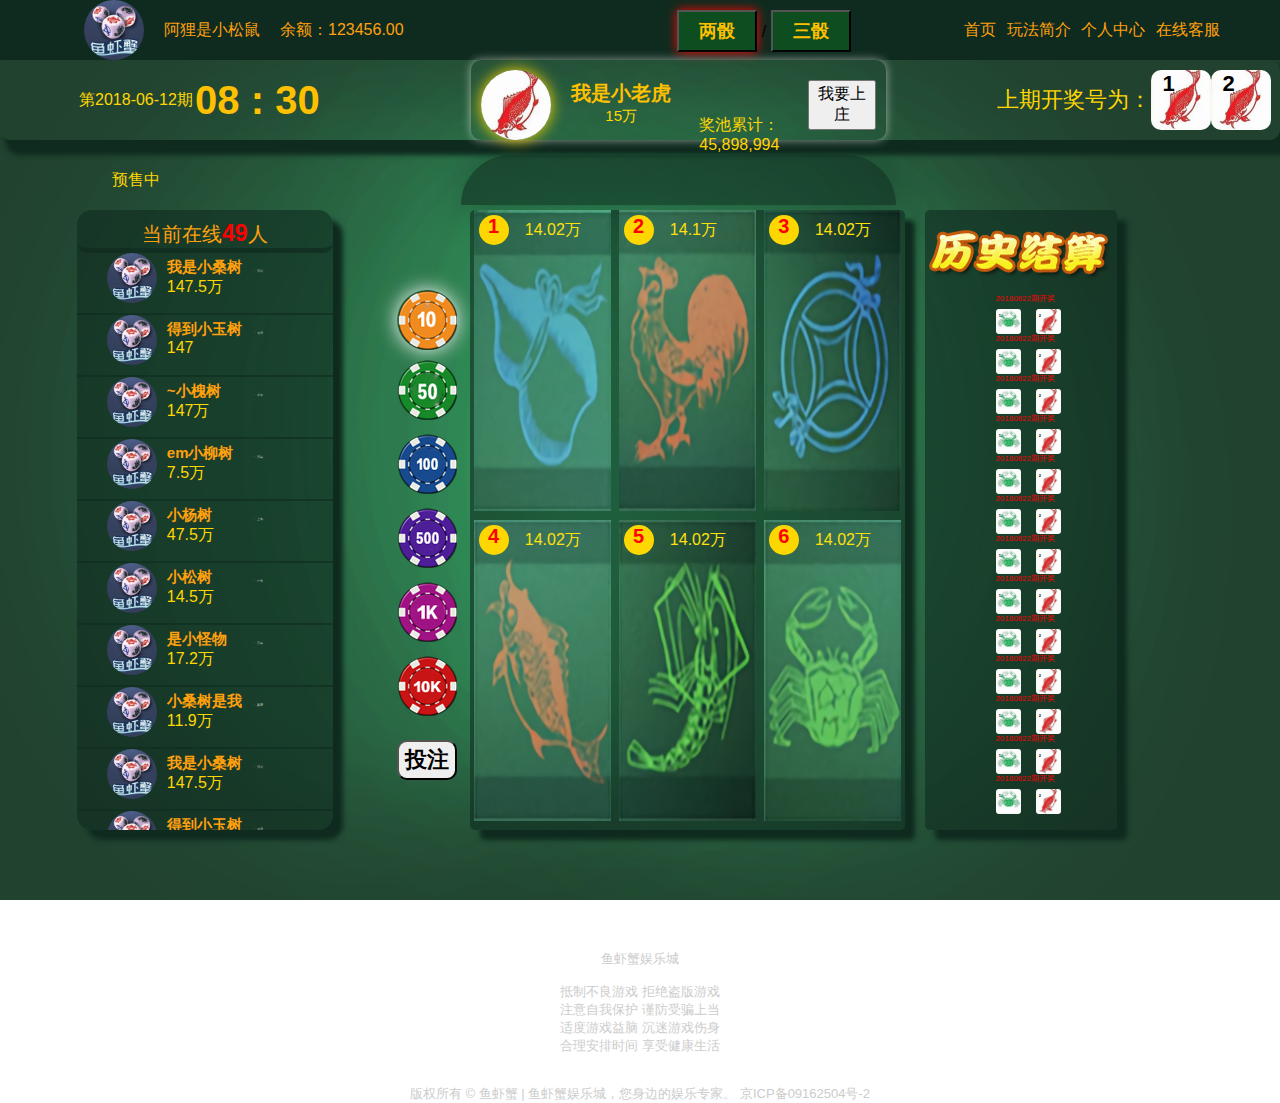
==== commit a9dc0e6e: "添加了投注图案的显示" ====
--- a/two.html
+++ b/two.html
@@ -52,6 +52,7 @@
 			</div>
 		</div>
 	<!-- 倒计时+上期结束 -->
+	<div name='touzhukuang' class="touzhukuang"></div>
 		<!-- 游戏面板开始 -->
 		<div name="content" class="content">
 	<!-- 在线人数开始 -->
--- a/css/index.css
+++ b/css/index.css
@@ -24,16 +24,21 @@
 }*/
 .footer {
 	text-align: center;
-	position: absolute;
-	margin-left: 37%;
+	position: relative;
+	
 	margin-top: 50px;
 	font-size: 13px;
 	color: #cccccc;
 }
+.footer p {
+	width: 500px;
+	display: block;
+	margin: 0 auto;
+}
 .content {
 	width:100%;
 	height:100%;
-	margin-top: 20px;
+	margin-top: 5px;
 	/*border:1px solid green;*/
 	display: -webkit-flex;
 	-webkit-justify-content: space-around;
@@ -178,7 +183,6 @@
 	display: flex-wrap;
 	display: -webkit-flex-wrap;
 	align-items: center;
-	
 }
 .xinxi {
 	width: 20%;
@@ -264,7 +268,7 @@
 	color: red;
 }
 .gamecontrol {
-	width: 650px;
+	width: 34%;
 	display: flex;
 	display: -webkit-flex;
 	-webkit-justify-content: space-around;
@@ -278,16 +282,20 @@
 .gamecontrol > div {
 	float: left;
 	/*border: 1px solid red;*/
-	width: 200px;
+	width: 31.5%;
 	cursor: pointer;
-	height: 300px;
+	height: 48.5%;
+}
+.gamecontrol > div img {
+	width: 100%;
+	height: 100%;
 }
 .gamecontrol > div > span {
 	position: absolute;
 	font-size:16px;
 	color: #ffe00d;
 	line-height: 40px;
-	margin-left: 65px;
+	margin-left: 4%;
 	/*border: 2px solid green;*/
 	
 }
@@ -703,4 +711,33 @@
 }
 .gamecurrent {
 	box-shadow: 0 0 10px red;
+}
+.touzhukuang {
+	/*border:1px solid red;*/
+	width: 34%;
+	margin-left: 36%;
+	height: 50px;
+	margin-top: 15px;
+	display: flex;
+	display: -webkit-flex;
+	align-items: center;
+	justify-content: center;
+	background-color: rgba(15,43,31,0.6);
+	border-top-left-radius:4em;
+	border-top-right-radius:4em;
+	border-bottom-right-radius:0em;
+	border-bottom-left-radius:0em;
+	box-shadow: 0 0 35px rgba(15,43,31,0.5);
+}
+.touzhukuang > div {
+	border:2px solid blue;
+	width: 40px;
+	margin-left: 5px;
+	height: 40px;
+	/*border-radius: 7px;*/
+	overflow: hidden;
+}
+.touzhukuang > div img {
+	width: 36px;
+	height: 36px;
 }